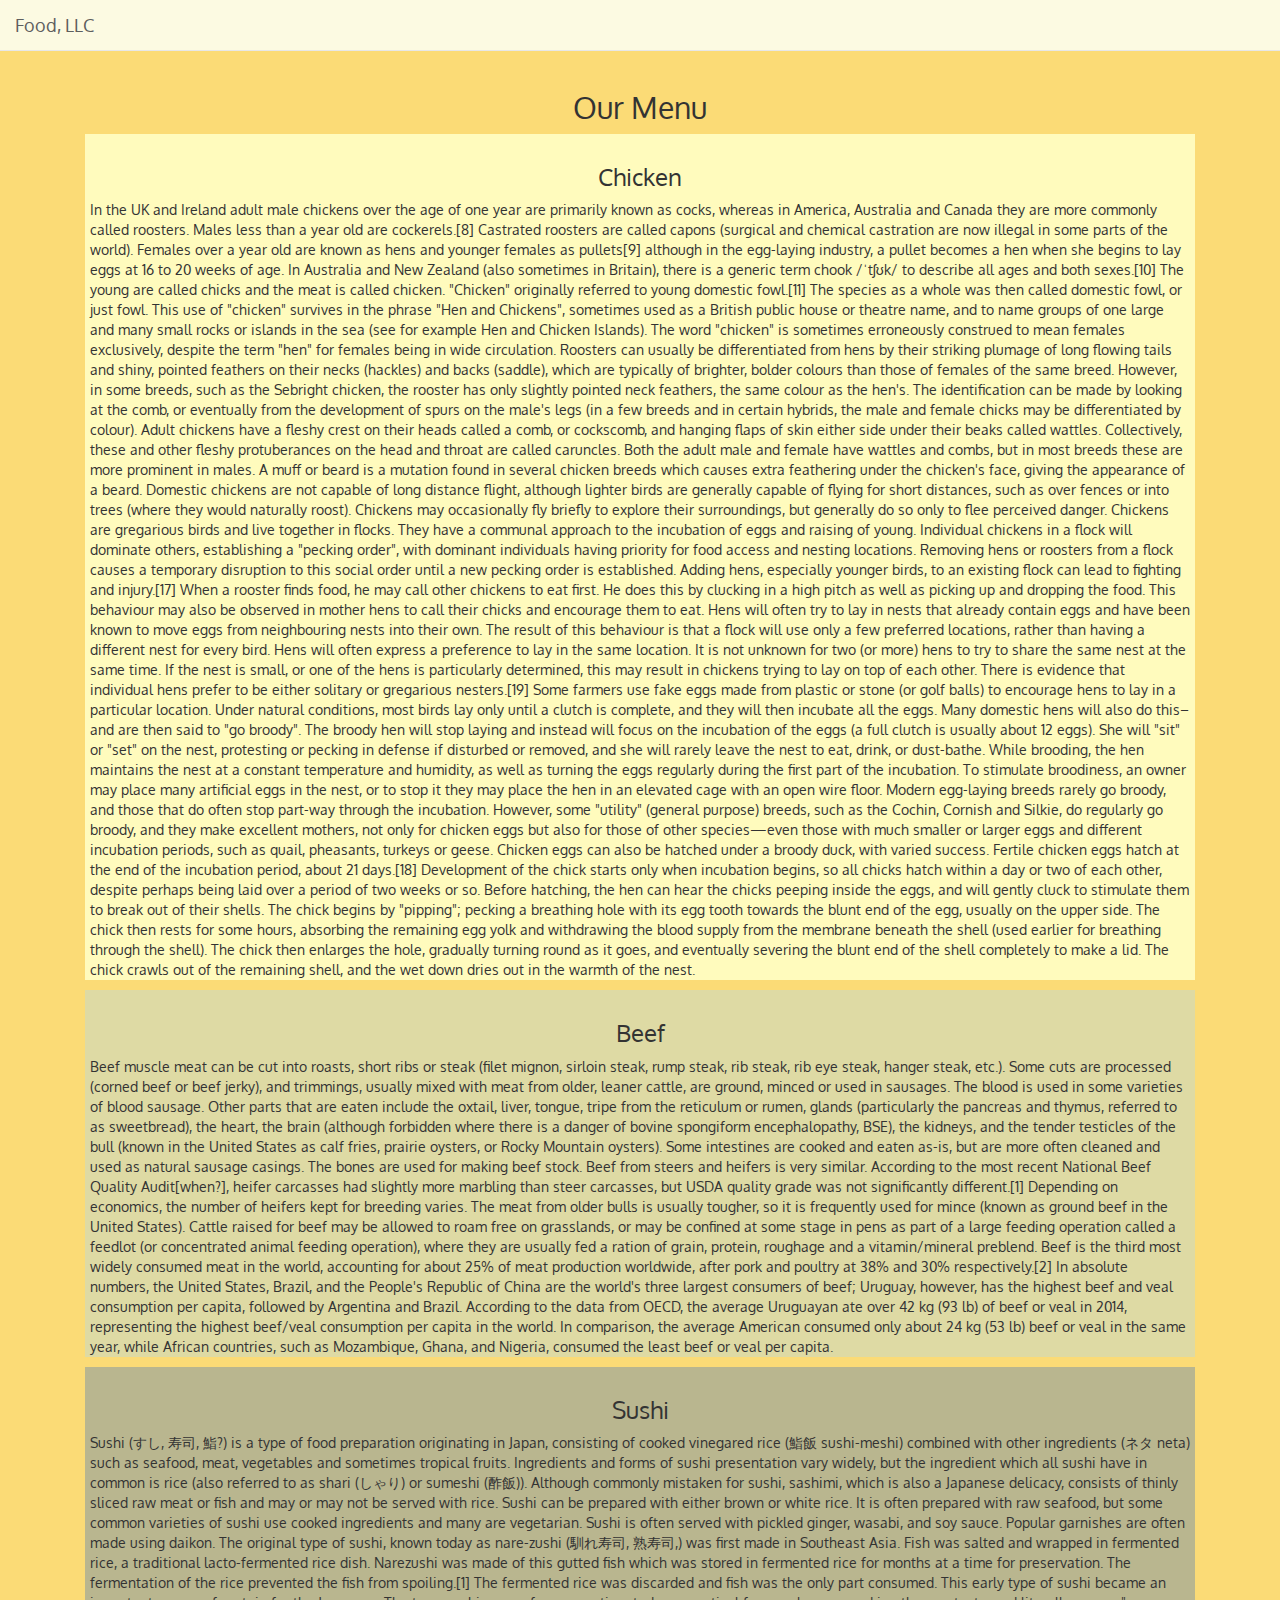
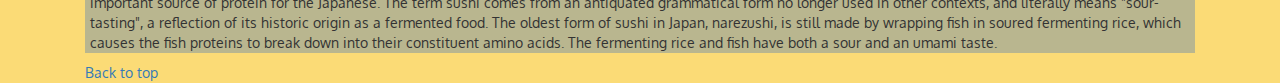
==== module_3/index.html @ da73f019 "Module 3 assignment" ====
<!doctype html>
<html lang="en">
  <head>
    <meta charset="utf-8">
    <meta http-equiv="X-UA-Compatible" content="IE=edge">
    <meta name="viewport" content="width=device-width, initial-scale=1">
    <title>Module 3 assignment</title>
    <link rel="stylesheet" href="css/bootstrap.min.css">
    <link rel="stylesheet" href="css/styles.css">
    <link href="https://fonts.googleapis.com/css?family=Oxygen" rel="stylesheet">
  </head>
<body>
  <header>
    <nav id="navbar-content" class="navbar navbar-default navbar-static-top">
      <div class="container-fluid">
        <div class="navbar-header">
          <button type="button" class="navbar-toggle collapsed" data-toggle="collapse" data-target="#collapsable-navbar" aria-expanded="false">
            <span class="sr-only">Toggle navigation</span>
            <span class="icon-bar"></span>
            <span class="icon-bar"></span>
            <span class="icon-bar"></span>
          </button>
          <a class="navbar-brand" href="index.html">Food, LLC</a>
        </div> <!-- .navbar-header div -->

        <div class="collapse navbar-collapse" id="collapsable-navbar">
          <ul class="nav navbar-nav navbar-right visible-xs">
            <li id="cat-chicken"><a href="#chicken-heading">Chicken</a></li>
            <li id="cat-beef"><a href="#beef-heading">Beef</a></li>
            <li id="cat-sushi"><a href="#sushi-heading">Sushi</a></li>  
          </ul>
        </div> <!-- .collapse div -->

      </div> <!-- .container div -->
    </nav>
  </header>
  
  <div id="main-content" class="container">
    <h2 class="text-center">Our Menu</h2>
    <div class="col-xs-12">
      <div id="chicken-content"> 
        <h3 id="chicken-heading" class="text-center">Chicken</h3>
        <p>
          In the UK and Ireland adult male chickens over the age of one year are primarily known as cocks, whereas in America, Australia and Canada they are more commonly called roosters. Males less than a year old are cockerels.[8] Castrated roosters are called capons (surgical and chemical castration are now illegal in some parts of the world). Females over a year old are known as hens and younger females as pullets[9] although in the egg-laying industry, a pullet becomes a hen when she begins to lay eggs at 16 to 20 weeks of age. In Australia and New Zealand (also sometimes in Britain), there is a generic term chook /ˈtʃʊk/ to describe all ages and both sexes.[10] The young are called chicks and the meat is called chicken. "Chicken" originally referred to young domestic fowl.[11] The species as a whole was then called domestic fowl, or just fowl. This use of "chicken" survives in the phrase "Hen and Chickens", sometimes used as a British public house or theatre name, and to name groups of one large and many small rocks or islands in the sea (see for example Hen and Chicken Islands). The word "chicken" is sometimes erroneously construed to mean females exclusively, despite the term "hen" for females being in wide circulation. Roosters can usually be differentiated from hens by their striking plumage of long flowing tails and shiny, pointed feathers on their necks (hackles) and backs (saddle), which are typically of brighter, bolder colours than those of females of the same breed. However, in some breeds, such as the Sebright chicken, the rooster has only slightly pointed neck feathers, the same colour as the hen's. The identification can be made by looking at the comb, or eventually from the development of spurs on the male's legs (in a few breeds and in certain hybrids, the male and female chicks may be differentiated by colour). Adult chickens have a fleshy crest on their heads called a comb, or cockscomb, and hanging flaps of skin either side under their beaks called wattles. Collectively, these and other fleshy protuberances on the head and throat are called caruncles. Both the adult male and female have wattles and combs, but in most breeds these are more prominent in males. A muff or beard is a mutation found in several chicken breeds which causes extra feathering under the chicken's face, giving the appearance of a beard. Domestic chickens are not capable of long distance flight, although lighter birds are generally capable of flying for short distances, such as over fences or into trees (where they would naturally roost). Chickens may occasionally fly briefly to explore their surroundings, but generally do so only to flee perceived danger. Chickens are gregarious birds and live together in flocks. They have a communal approach to the incubation of eggs and raising of young. Individual chickens in a flock will dominate others, establishing a "pecking order", with dominant individuals having priority for food access and nesting locations. Removing hens or roosters from a flock causes a temporary disruption to this social order until a new pecking order is established. Adding hens, especially younger birds, to an existing flock can lead to fighting and injury.[17] When a rooster finds food, he may call other chickens to eat first. He does this by clucking in a high pitch as well as picking up and dropping the food. This behaviour may also be observed in mother hens to call their chicks and encourage them to eat. Hens will often try to lay in nests that already contain eggs and have been known to move eggs from neighbouring nests into their own. The result of this behaviour is that a flock will use only a few preferred locations, rather than having a different nest for every bird. Hens will often express a preference to lay in the same location. It is not unknown for two (or more) hens to try to share the same nest at the same time. If the nest is small, or one of the hens is particularly determined, this may result in chickens trying to lay on top of each other. There is evidence that individual hens prefer to be either solitary or gregarious nesters.[19] Some farmers use fake eggs made from plastic or stone (or golf balls) to encourage hens to lay in a particular location. Under natural conditions, most birds lay only until a clutch is complete, and they will then incubate all the eggs. Many domestic hens will also do this–and are then said to "go broody". The broody hen will stop laying and instead will focus on the incubation of the eggs (a full clutch is usually about 12 eggs). She will "sit" or "set" on the nest, protesting or pecking in defense if disturbed or removed, and she will rarely leave the nest to eat, drink, or dust-bathe. While brooding, the hen maintains the nest at a constant temperature and humidity, as well as turning the eggs regularly during the first part of the incubation. To stimulate broodiness, an owner may place many artificial eggs in the nest, or to stop it they may place the hen in an elevated cage with an open wire floor. Modern egg-laying breeds rarely go broody, and those that do often stop part-way through the incubation. However, some "utility" (general purpose) breeds, such as the Cochin, Cornish and Silkie, do regularly go broody, and they make excellent mothers, not only for chicken eggs but also for those of other species—even those with much smaller or larger eggs and different incubation periods, such as quail, pheasants, turkeys or geese. Chicken eggs can also be hatched under a broody duck, with varied success. Fertile chicken eggs hatch at the end of the incubation period, about 21 days.[18] Development of the chick starts only when incubation begins, so all chicks hatch within a day or two of each other, despite perhaps being laid over a period of two weeks or so. Before hatching, the hen can hear the chicks peeping inside the eggs, and will gently cluck to stimulate them to break out of their shells. The chick begins by "pipping"; pecking a breathing hole with its egg tooth towards the blunt end of the egg, usually on the upper side. The chick then rests for some hours, absorbing the remaining egg yolk and withdrawing the blood supply from the membrane beneath the shell (used earlier for breathing through the shell). The chick then enlarges the hole, gradually turning round as it goes, and eventually severing the blunt end of the shell completely to make a lid. The chick crawls out of the remaining shell, and the wet down dries out in the warmth of the nest. 
        </p>
      </div> <!-- #chicken-content div -->

      <div id="beef-content">
        <h3 id="beef-heading" class="text-center">Beef</h3>
        <p>
          Beef muscle meat can be cut into roasts, short ribs or steak (filet mignon, sirloin steak, rump steak, rib steak, rib eye steak, hanger steak, etc.). Some cuts are processed (corned beef or beef jerky), and trimmings, usually mixed with meat from older, leaner cattle, are ground, minced or used in sausages. The blood is used in some varieties of blood sausage. Other parts that are eaten include the oxtail, liver, tongue, tripe from the reticulum or rumen, glands (particularly the pancreas and thymus, referred to as sweetbread), the heart, the brain (although forbidden where there is a danger of bovine spongiform encephalopathy, BSE), the kidneys, and the tender testicles of the bull (known in the United States as calf fries, prairie oysters, or Rocky Mountain oysters). Some intestines are cooked and eaten as-is, but are more often cleaned and used as natural sausage casings. The bones are used for making beef stock. Beef from steers and heifers is very similar. According to the most recent National Beef Quality Audit[when?], heifer carcasses had slightly more marbling than steer carcasses, but USDA quality grade was not significantly different.[1] Depending on economics, the number of heifers kept for breeding varies. The meat from older bulls is usually tougher, so it is frequently used for mince (known as ground beef in the United States). Cattle raised for beef may be allowed to roam free on grasslands, or may be confined at some stage in pens as part of a large feeding operation called a feedlot (or concentrated animal feeding operation), where they are usually fed a ration of grain, protein, roughage and a vitamin/mineral preblend. Beef is the third most widely consumed meat in the world, accounting for about 25% of meat production worldwide, after pork and poultry at 38% and 30% respectively.[2] In absolute numbers, the United States, Brazil, and the People's Republic of China are the world's three largest consumers of beef; Uruguay, however, has the highest beef and veal consumption per capita, followed by Argentina and Brazil. According to the data from OECD, the average Uruguayan ate over 42 kg (93 lb) of beef or veal in 2014, representing the highest beef/veal consumption per capita in the world. In comparison, the average American consumed only about 24 kg (53 lb) beef or veal in the same year, while African countries, such as Mozambique, Ghana, and Nigeria, consumed the least beef or veal per capita.
        </p>
      </div> <!-- Beef content div -->

      <div id="sushi-content">
        <h3 id="sushi-heading" class="text-center">Sushi</h3>
        <p>
          Sushi (すし, 寿司, 鮨?) is a type of food preparation originating in Japan, consisting of cooked vinegared rice (鮨飯 sushi-meshi) combined with other ingredients (ネタ neta) such as seafood, meat, vegetables and sometimes tropical fruits. Ingredients and forms of sushi presentation vary widely, but the ingredient which all sushi have in common is rice (also referred to as shari (しゃり) or sumeshi (酢飯)). Although commonly mistaken for sushi, sashimi, which is also a Japanese delicacy, consists of thinly sliced raw meat or fish and may or may not be served with rice. Sushi can be prepared with either brown or white rice. It is often prepared with raw seafood, but some common varieties of sushi use cooked ingredients and many are vegetarian. Sushi is often served with pickled ginger, wasabi, and soy sauce. Popular garnishes are often made using daikon. The original type of sushi, known today as nare-zushi (馴れ寿司, 熟寿司,) was first made in Southeast Asia. Fish was salted and wrapped in fermented rice, a traditional lacto-fermented rice dish. Narezushi was made of this gutted fish which was stored in fermented rice for months at a time for preservation. The fermentation of the rice prevented the fish from spoiling.[1] The fermented rice was discarded and fish was the only part consumed. This early type of sushi became an important source of protein for the Japanese. The term sushi comes from an antiquated grammatical form no longer used in other contexts, and literally means "sour-tasting", a reflection of its historic origin as a fermented food. The oldest form of sushi in Japan, narezushi, is still made by wrapping fish in soured fermenting rice, which causes the fish proteins to break down into their constituent amino acids. The fermenting rice and fish have both a sour and an umami taste.
        </p>
      </div> <!-- Sushi content div -->
      <a href="#navbar-content">Back to top</a> 
    </div> 
  </div> <!-- #main-content div -->

  <!-- jQuery (Bootstrap JS plugins depend on it) -->
  <script src="js/jquery-3.1.1.min.js"></script>
  <script src="js/bootstrap.min.js"></script>
  <script src="js/script.js"></script>
</body>
</html>
---- module_3/css/styles.css ----
body {
	background-color: #FBDB76;
	font-family: 'Oxygen', sans-serif;
}

#navbar-content {
	background-color: #FCFAE2;
}

li {
	text-align: center;
}

#cat-chicken {
	background-color: #FFFBBD;
}

#cat-beef {
	background-color: #DEDAA4;
}

#cat-sushi {
	background-color: #B9B68F;
}

#chicken-content {
	background-color: #FFFBBD;
	padding-top: 10px;
	padding-left: 5px;
	padding-right: 5px; 
}

#beef-content {
	background-color: #DEDAA4;
	padding-top: 10px;
	padding-left: 5px;
	padding-right: 5px; 
}

#sushi-content {
	background-color: #B9B68F;
	padding-top: 10px;
	padding-left: 5px;
	padding-right: 5px;
}
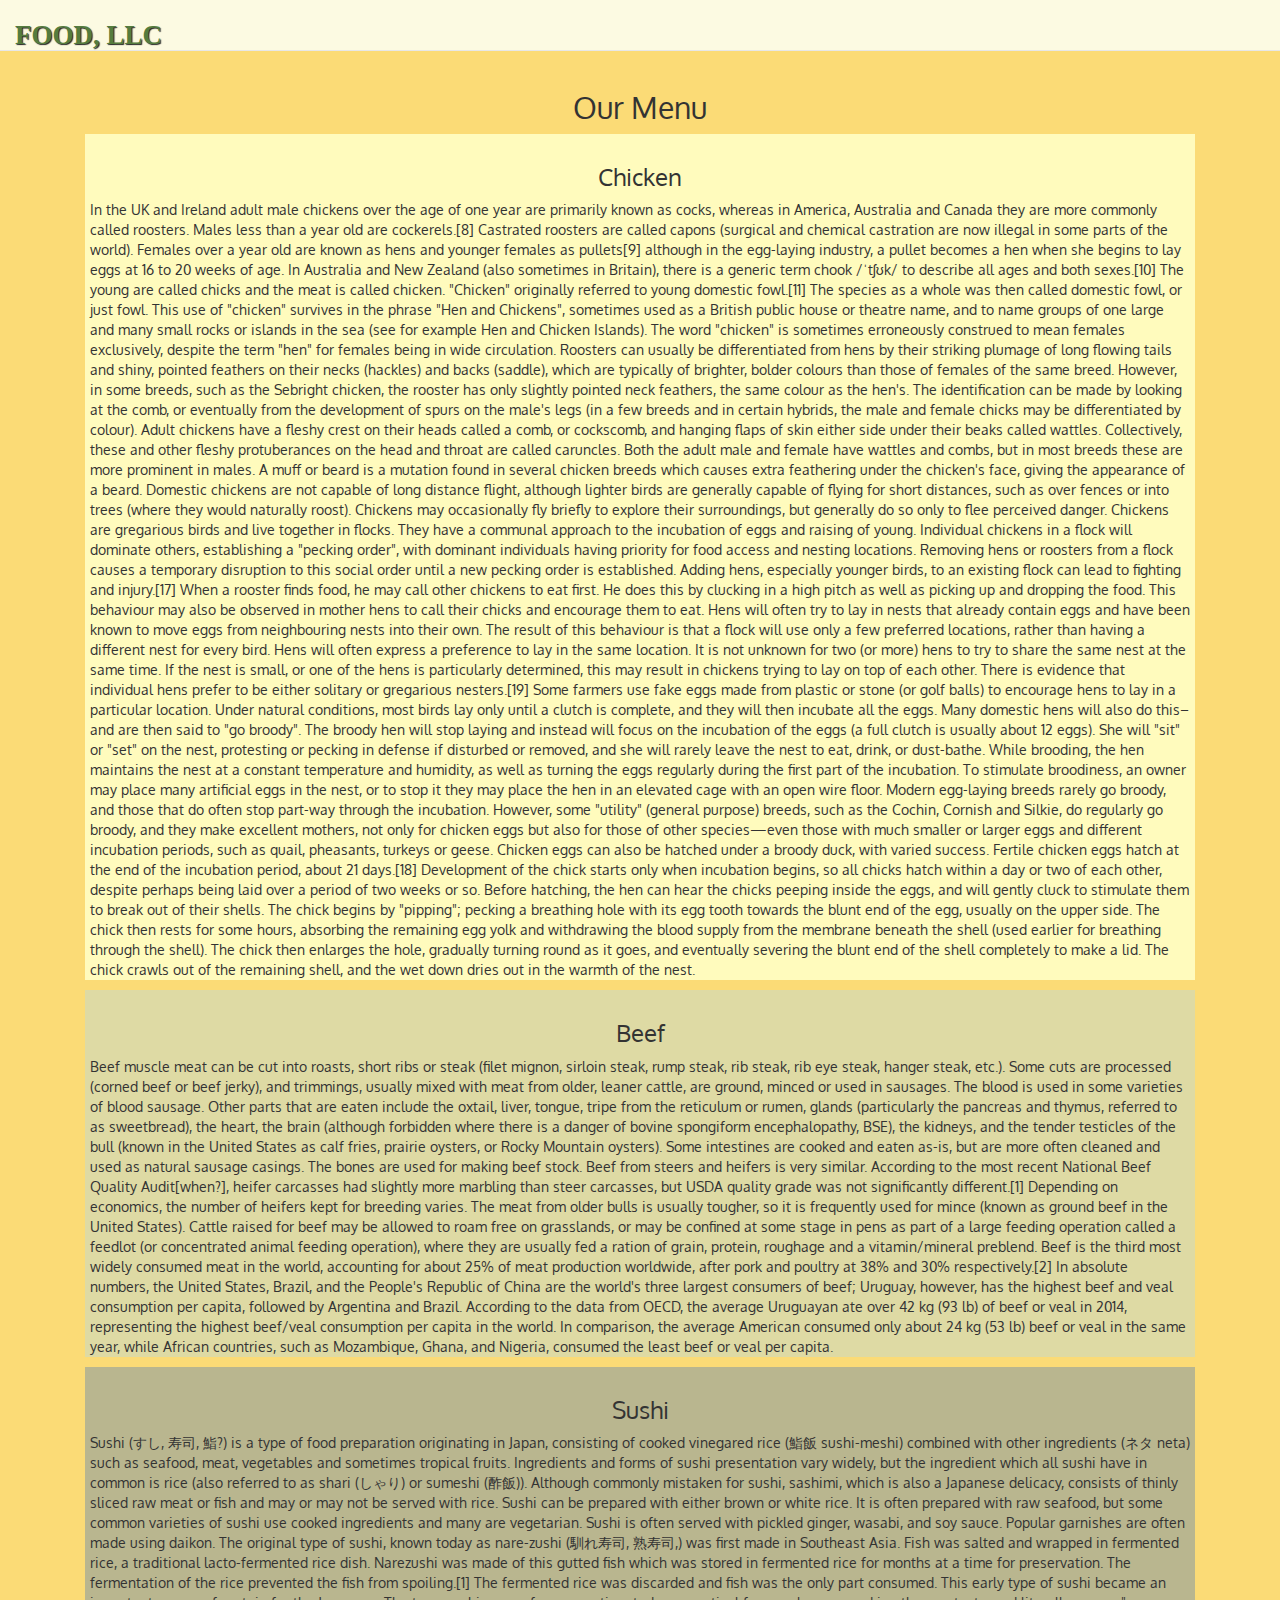
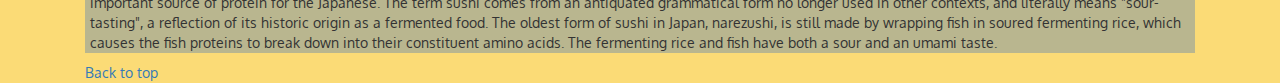
==== commit f124c8ac: "Updated index.html and styles.css" ====
--- a/module_3/index.html
+++ b/module_3/index.html
@@ -20,7 +20,9 @@
             <span class="icon-bar"></span>
             <span class="icon-bar"></span>
           </button>
-          <a class="navbar-brand" href="index.html">Food, LLC</a>
+          <div class="navbar-brand">
+            <a href="index.html"><h1>Food, LLC</h1></a>
+          </div> <!-- .navbar-brand class -->  
         </div> <!-- .navbar-header div -->
 
         <div class="collapse navbar-collapse" id="collapsable-navbar">
--- a/module_3/css/styles.css
+++ b/module_3/css/styles.css
@@ -5,6 +5,22 @@
 
 #navbar-content {
 	background-color: #FCFAE2;
+}
+
+.navbar-brand {
+  padding-top: 25px;
+}
+
+.navbar-brand h1 { /* Restaurant name */
+  font-family: 'Lora', serif;
+  color: #557c3e;
+  font-size: 1.5em;
+  text-transform: uppercase;
+  font-weight: bold;
+  text-shadow: 1px 1px 1px #222;
+  margin-top: 0;
+  margin-bottom: 0;
+  line-height: .75;
 }
 
 li {
